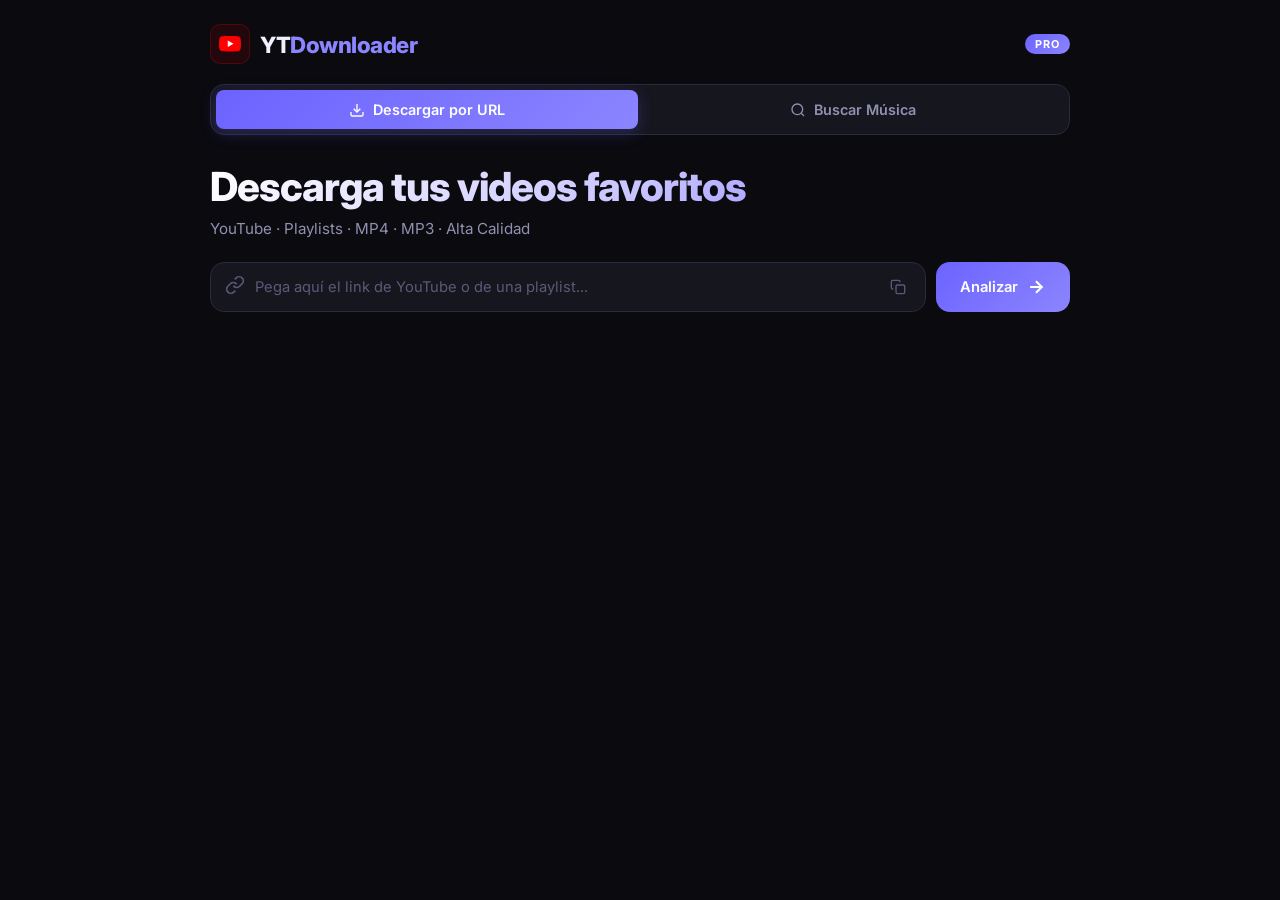
==== static/index.html @ 68acf829 "Primera version - YT Downloader con busqueda de albumes" ====
<!DOCTYPE html>
<html lang="es">
<head>
  <meta charset="UTF-8" />
  <meta name="viewport" content="width=device-width, initial-scale=1.0" />
  <title>YT Downloader Pro</title>
  <meta name="description" content="Descarga videos y música de YouTube en MP4 o MP3 con la calidad que elijas." />
  <link rel="preconnect" href="https://fonts.googleapis.com" />
  <link href="https://fonts.googleapis.com/css2?family=Inter:wght@300;400;500;600;700;800&display=swap" rel="stylesheet" />
  <link rel="stylesheet" href="/static/style.css" />
</head>
<body>
  <div class="bg-particles" id="particles"></div>

  <div class="app-container">

    <!-- ── Header ── -->
    <header class="header">
      <div class="logo">
        <div class="logo-icon">
          <svg viewBox="0 0 24 24" xmlns="http://www.w3.org/2000/svg">
            <path d="M22.54 6.42C22.42 5.95 22.18 5.51 21.84 5.16C21.5 4.81 21.07 4.55 20.6 4.42C18.88 4 12 4 12 4C12 4 5.12 4 3.4 4.46C2.93 4.59 2.5 4.85 2.16 5.2C1.82 5.55 1.58 5.99 1.46 6.46C1.15 8.21 0.99 9.98 1 11.75C0.99 13.54 1.14 15.32 1.46 17.08C1.59 17.54 1.84 17.96 2.18 18.29C2.52 18.63 2.94 18.87 3.4 19C5.12 19.46 12 19.46 12 19.46C12 19.46 18.88 19.46 20.6 19C21.07 18.87 21.5 18.61 21.84 18.26C22.18 17.91 22.42 17.47 22.54 17C22.85 15.27 23.01 13.51 23 11.75C23.01 9.96 22.85 8.18 22.54 6.42Z" fill="#FF0000"/>
            <path d="M9.75 15.02L15.5 11.75L9.75 8.48V15.02Z" fill="white"/>
          </svg>
        </div>
        <span class="logo-text">YT<span class="logo-accent">Downloader</span></span>
      </div>
      <div class="header-badge">Pro</div>
    </header>

    <!-- ── Navigation Tabs ── -->
    <nav class="nav-tabs">
      <button class="nav-tab active" id="tabDownload" data-tab="download">
        <svg width="16" height="16" viewBox="0 0 24 24" fill="none" stroke="currentColor" stroke-width="2">
          <path d="M21 15v4a2 2 0 0 1-2 2H5a2 2 0 0 1-2-2v-4"/>
          <polyline points="7 10 12 15 17 10"/><line x1="12" y1="15" x2="12" y2="3"/>
        </svg>
        Descargar por URL
      </button>
      <button class="nav-tab" id="tabSearch" data-tab="search">
        <svg width="16" height="16" viewBox="0 0 24 24" fill="none" stroke="currentColor" stroke-width="2">
          <circle cx="11" cy="11" r="8"/><line x1="21" y1="21" x2="16.65" y2="16.65"/>
        </svg>
        Buscar Música
      </button>
    </nav>

    <!-- ════════════════════════════════════════
         TAB 1 — DOWNLOAD BY URL
    ════════════════════════════════════════ -->
    <main class="tab-content active" id="panelDownload">

      <section class="url-section">
        <h1 class="hero-title">Descarga tus videos favoritos</h1>
        <p class="hero-subtitle">YouTube · Playlists · MP4 · MP3 · Alta Calidad</p>

        <div class="url-input-wrapper">
          <div class="url-input-container" id="urlInputContainer">
            <div class="url-icon">
              <svg width="20" height="20" viewBox="0 0 24 24" fill="none" stroke="currentColor" stroke-width="2">
                <path d="M10 13a5 5 0 0 0 7.54.54l3-3a5 5 0 0 0-7.07-7.07l-1.72 1.71"/>
                <path d="M14 11a5 5 0 0 0-7.54-.54l-3 3a5 5 0 0 0 7.07 7.07l1.71-1.71"/>
              </svg>
            </div>
            <input type="text" id="urlInput" placeholder="Pega aquí el link de YouTube o de una playlist..." class="url-input" autocomplete="off" />
            <button class="paste-btn" id="pasteBtn" title="Pegar del portapapeles">
              <svg width="16" height="16" viewBox="0 0 24 24" fill="none" stroke="currentColor" stroke-width="2">
                <rect x="9" y="9" width="13" height="13" rx="2" ry="2"/>
                <path d="M5 15H4a2 2 0 0 1-2-2V4a2 2 0 0 1 2-2h9a2 2 0 0 1 2 2v1"/>
              </svg>
            </button>
          </div>
          <button class="analyze-btn" id="analyzeBtn">
            <span class="btn-text">Analizar</span>
            <div class="btn-spinner hidden" id="analyzeSpinner"></div>
            <svg class="btn-icon" width="20" height="20" viewBox="0 0 24 24" fill="none" stroke="currentColor" stroke-width="2.5">
              <path d="M5 12h14M12 5l7 7-7 7"/>
            </svg>
          </button>
        </div>
      </section>

      <!-- Error -->
      <div class="alert alert-error hidden" id="errorAlert">
        <svg width="20" height="20" viewBox="0 0 24 24" fill="none" stroke="currentColor" stroke-width="2">
          <circle cx="12" cy="12" r="10"/><line x1="12" y1="8" x2="12" y2="12"/><line x1="12" y1="16" x2="12.01" y2="16"/>
        </svg>
        <span id="errorText">Error</span>
      </div>

      <!-- Video / Playlist Info -->
      <section class="video-info-section hidden" id="videoInfoSection">

        <!-- Single Video -->
        <div id="singleVideoCard" class="hidden">
          <div class="video-card">
            <div class="video-thumbnail-wrapper">
              <img id="videoThumbnail" src="" alt="Thumbnail" class="video-thumbnail" />
              <div class="thumbnail-overlay"><div class="play-icon">▶</div></div>
              <div class="video-duration-badge" id="videoDuration"></div>
            </div>
            <div class="video-details">
              <h2 class="video-title" id="videoTitle">Título del video</h2>
              <div class="video-meta">
                <span class="meta-item" id="videoUploader"></span>
                <span class="meta-item" id="videoViews"></span>
              </div>
            </div>
          </div>
        </div>

        <!-- Playlist -->
        <div id="playlistCard" class="hidden">
          <div class="playlist-header">
            <div class="playlist-icon">
              <svg width="28" height="28" viewBox="0 0 24 24" fill="none" stroke="currentColor" stroke-width="2">
                <line x1="8" y1="6" x2="21" y2="6"/><line x1="8" y1="12" x2="21" y2="12"/>
                <line x1="8" y1="18" x2="21" y2="18"/><line x1="3" y1="6" x2="3.01" y2="6"/>
                <line x1="3" y1="12" x2="3.01" y2="12"/><line x1="3" y1="18" x2="3.01" y2="18"/>
              </svg>
            </div>
            <div class="playlist-info">
              <h2 class="playlist-title" id="playlistTitle">Playlist</h2>
              <p class="playlist-meta" id="playlistMeta">0 videos</p>
            </div>
            <div class="playlist-actions">
              <button class="action-btn" id="selectAllBtn">Seleccionar todos</button>
              <button class="action-btn action-btn-outline" id="deselectAllBtn">Deseleccionar</button>
            </div>
          </div>
          <div class="playlist-grid" id="playlistGrid"></div>
        </div>

        <!-- Download Options -->
        <div class="download-options">
          <h3 class="options-title">Opciones de descarga</h3>
          <div class="options-grid">
            <div class="option-group">
              <label class="option-label">Formato</label>
              <div class="format-tabs">
                <button class="format-tab active" id="tabMp4" data-format="mp4">
                  <svg width="16" height="16" viewBox="0 0 24 24" fill="none" stroke="currentColor" stroke-width="2">
                    <polygon points="23 7 16 12 23 17 23 7"/><rect x="1" y="5" width="15" height="14" rx="2" ry="2"/>
                  </svg>
                  MP4 (Video)
                </button>
                <button class="format-tab" id="tabMp3" data-format="mp3">
                  <svg width="16" height="16" viewBox="0 0 24 24" fill="none" stroke="currentColor" stroke-width="2">
                    <path d="M9 18V5l12-2v13"/><circle cx="6" cy="18" r="3"/><circle cx="18" cy="16" r="3"/>
                  </svg>
                  MP3 (Audio)
                </button>
              </div>
            </div>
            <div class="option-group" id="videoQualityGroup">
              <label class="option-label" for="videoQuality">Calidad de Video</label>
              <div class="select-wrapper">
                <select id="videoQuality" class="custom-select">
                  <option value="best">Mejor calidad disponible</option>
                  <option value="2160">4K (2160p)</option>
                  <option value="1440">2K (1440p)</option>
                  <option value="1080">Full HD (1080p)</option>
                  <option value="720">HD (720p)</option>
                  <option value="480">SD (480p)</option>
                  <option value="360">360p</option>
                </select>
                <svg class="select-arrow" width="16" height="16" viewBox="0 0 24 24" fill="none" stroke="currentColor" stroke-width="2">
                  <polyline points="6 9 12 15 18 9"/>
                </svg>
              </div>
            </div>
            <div class="option-group hidden" id="audioQualityGroup">
              <label class="option-label">Calidad de Audio</label>
              <div class="quality-chips" id="audioQualityChips">
                <button class="quality-chip" data-kbps="64">64 kbps</button>
                <button class="quality-chip" data-kbps="128">128 kbps</button>
                <button class="quality-chip active" data-kbps="192">192 kbps</button>
                <button class="quality-chip" data-kbps="256">256 kbps</button>
                <button class="quality-chip" data-kbps="320">320 kbps <span class="best-tag">Mejor</span></button>
              </div>
            </div>
          </div>
          <div class="download-footer">
            <div class="selected-info" id="selectedInfo">0 videos seleccionados</div>
            <button class="download-btn" id="downloadBtn">
              <svg width="18" height="18" viewBox="0 0 24 24" fill="none" stroke="currentColor" stroke-width="2.5">
                <path d="M21 15v4a2 2 0 0 1-2 2H5a2 2 0 0 1-2-2v-4"/>
                <polyline points="7 10 12 15 17 10"/><line x1="12" y1="15" x2="12" y2="3"/>
              </svg>
              Descargar ahora
            </button>
          </div>
        </div>
      </section>

      <!-- Progress -->
      <section class="progress-section hidden" id="progressSection">
        <div class="progress-card">
          <div class="progress-header">
            <div class="progress-status-icon" id="progressStatusIcon">
              <div class="spinner-ring"></div>
            </div>
            <div class="progress-info">
              <h3 class="progress-title" id="progressTitle">Descargando...</h3>
              <p class="progress-subtitle" id="progressSubtitle">Preparando descarga</p>
            </div>
            <div class="progress-stats">
              <span class="stat-badge" id="speedBadge">--</span>
              <span class="stat-badge" id="etaBadge">ETA --</span>
            </div>
          </div>
          <div class="progress-bar-wrapper">
            <div class="progress-bar-track">
              <div class="progress-bar-fill" id="progressBarFill"></div>
            </div>
            <div class="progress-percentage" id="progressPercentage">0%</div>
          </div>
          <div class="progress-counters" id="progressCounters"></div>
          <div class="progress-actions">
            <button class="action-btn-secondary" id="openFolderBtn">
              <svg width="15" height="15" viewBox="0 0 24 24" fill="none" stroke="currentColor" stroke-width="2">
                <path d="M22 19a2 2 0 0 1-2 2H4a2 2 0 0 1-2-2V5a2 2 0 0 1 2-2h5l2 3h9a2 2 0 0 1 2 2z"/>
              </svg>
              Abrir carpeta
            </button>
            <button class="action-btn-secondary" id="newDownloadBtn">
              <svg width="15" height="15" viewBox="0 0 24 24" fill="none" stroke="currentColor" stroke-width="2">
                <line x1="12" y1="5" x2="12" y2="19"/><line x1="5" y1="12" x2="19" y2="12"/>
              </svg>
              Nueva descarga
            </button>
          </div>
        </div>
      </section>

      <div class="path-info" id="pathInfo"></div>
    </main>

    <!-- ════════════════════════════════════════
         TAB 2 — SEARCH MUSIC
    ════════════════════════════════════════ -->
    <main class="tab-content" id="panelSearch">

      <section class="search-hero">
        <h1 class="hero-title">Busca y descarga música</h1>
        <p class="hero-subtitle">Canciones · Álbumes · Artistas · Playlists</p>

        <!-- Filter Chips -->
        <div class="search-type-chips">
          <button class="type-chip active" data-type="music" id="chipMusic">
            <svg width="14" height="14" viewBox="0 0 24 24" fill="none" stroke="currentColor" stroke-width="2">
              <path d="M9 18V5l12-2v13"/><circle cx="6" cy="18" r="3"/><circle cx="18" cy="16" r="3"/>
            </svg>
            Canciones
          </button>
          <button class="type-chip" data-type="album" id="chipAlbum">
            <svg width="14" height="14" viewBox="0 0 24 24" fill="none" stroke="currentColor" stroke-width="2">
              <circle cx="12" cy="12" r="10"/><circle cx="12" cy="12" r="3"/>
            </svg>
            Álbumes
          </button>
          <button class="type-chip" data-type="artist" id="chipArtist">
            <svg width="14" height="14" viewBox="0 0 24 24" fill="none" stroke="currentColor" stroke-width="2">
              <path d="M20 21v-2a4 4 0 0 0-4-4H8a4 4 0 0 0-4 4v2"/><circle cx="12" cy="7" r="4"/>
            </svg>
            Artistas
          </button>
          <button class="type-chip" data-type="playlist" id="chipPlaylist">
            <svg width="14" height="14" viewBox="0 0 24 24" fill="none" stroke="currentColor" stroke-width="2">
              <line x1="8" y1="6" x2="21" y2="6"/><line x1="8" y1="12" x2="21" y2="12"/>
              <line x1="8" y1="18" x2="21" y2="18"/>
            </svg>
            Playlists
          </button>
          <button class="type-chip" data-type="video" id="chipVideo">
            <svg width="14" height="14" viewBox="0 0 24 24" fill="none" stroke="currentColor" stroke-width="2">
              <polygon points="23 7 16 12 23 17 23 7"/><rect x="1" y="5" width="15" height="14" rx="2" ry="2"/>
            </svg>
            Videos
          </button>
        </div>

        <!-- Search Bar -->
        <div class="search-bar-wrapper">
          <div class="search-bar-container" id="searchBarContainer">
            <div class="search-icon-wrap">
              <svg width="20" height="20" viewBox="0 0 24 24" fill="none" stroke="currentColor" stroke-width="2">
                <circle cx="11" cy="11" r="8"/><line x1="21" y1="21" x2="16.65" y2="16.65"/>
              </svg>
            </div>
            <input type="text" id="searchInput" placeholder="Busca una canción, artista o álbum..." class="search-input" autocomplete="off" />
            <button class="clear-search-btn hidden" id="clearSearchBtn" title="Limpiar">✕</button>
          </div>
          <button class="search-btn" id="searchBtn">
            <span class="btn-text" id="searchBtnText">Buscar</span>
            <div class="btn-spinner hidden" id="searchSpinner"></div>
          </button>
        </div>

        <!-- Quick searches -->
        <div class="quick-searches" id="quickSearches">
          <span class="qs-label">Tendencias:</span>
          <span class="qs-chip" data-q="Bad Bunny">Bad Bunny</span>
          <span class="qs-chip" data-q="Karol G">Karol G</span>
          <span class="qs-chip" data-q="Peso Pluma">Peso Pluma</span>
          <span class="qs-chip" data-q="Taylor Swift">Taylor Swift</span>
          <span class="qs-chip" data-q="The Weeknd">The Weeknd</span>
          <span class="qs-chip" data-q="Shakira">Shakira</span>
        </div>
      </section>

      <!-- Search error -->
      <div class="alert alert-error hidden" id="searchErrorAlert">
        <svg width="20" height="20" viewBox="0 0 24 24" fill="none" stroke="currentColor" stroke-width="2">
          <circle cx="12" cy="12" r="10"/><line x1="12" y1="8" x2="12" y2="12"/><line x1="12" y1="16" x2="12.01" y2="16"/>
        </svg>
        <span id="searchErrorText">Error</span>
      </div>

      <!-- Results area -->
      <section id="searchResultsSection" class="hidden">

        <!-- Results header -->
        <div class="results-header">
          <div class="results-meta">
            <span class="results-count" id="resultsCount">0 resultados</span>
            <span class="results-query" id="resultsQuery"></span>
          </div>
          <!-- Bulk download bar -->
          <div class="bulk-bar" id="bulkBar">
            <span class="bulk-count" id="bulkCount">0 seleccionados</span>
            <div class="bulk-format-tabs">
              <button class="bulk-fmt-btn active" id="bulkMp3Btn" data-fmt="mp3">MP3</button>
              <button class="bulk-fmt-btn" id="bulkMp4Btn" data-fmt="mp4">MP4</button>
            </div>
            <div class="select-wrapper bulk-quality-wrap" id="bulkQualityAudio">
              <select id="bulkAudioQuality" class="custom-select custom-select-sm">
                <option value="128">128 kbps</option>
                <option value="192" selected>192 kbps</option>
                <option value="256">256 kbps</option>
                <option value="320">320 kbps</option>
              </select>
              <svg class="select-arrow" width="14" height="14" viewBox="0 0 24 24" fill="none" stroke="currentColor" stroke-width="2">
                <polyline points="6 9 12 15 18 9"/>
              </svg>
            </div>
            <div class="select-wrapper bulk-quality-wrap hidden" id="bulkQualityVideo">
              <select id="bulkVideoQuality" class="custom-select custom-select-sm">
                <option value="best">Mejor calidad</option>
                <option value="1080">1080p</option>
                <option value="720">720p</option>
                <option value="480">480p</option>
              </select>
              <svg class="select-arrow" width="14" height="14" viewBox="0 0 24 24" fill="none" stroke="currentColor" stroke-width="2">
                <polyline points="6 9 12 15 18 9"/>
              </svg>
            </div>
            <button class="download-selected-btn" id="downloadSelectedBtn" disabled>
              <svg width="15" height="15" viewBox="0 0 24 24" fill="none" stroke="currentColor" stroke-width="2.5">
                <path d="M21 15v4a2 2 0 0 1-2 2H5a2 2 0 0 1-2-2v-4"/>
                <polyline points="7 10 12 15 17 10"/><line x1="12" y1="15" x2="12" y2="3"/>
              </svg>
              Descargar seleccionados
            </button>
          </div>
        </div>

        <!-- Results grid -->
        <div class="results-grid" id="resultsGrid"></div>

        <!-- Loading skeleton -->
        <div class="results-skeleton hidden" id="resultsSkeleton">
          <div class="skeleton-card" ></div>
          <div class="skeleton-card" ></div>
          <div class="skeleton-card" ></div>
          <div class="skeleton-card" ></div>
          <div class="skeleton-card" ></div>
          <div class="skeleton-card" ></div>
          <div class="skeleton-card" ></div>
          <div class="skeleton-card" ></div>
        </div>
      </section>

      <!-- Progress search downloads -->
      <section class="progress-section hidden" id="searchProgressSection">
        <div class="progress-card">
          <div class="progress-header">
            <div class="progress-status-icon" id="searchProgressIcon">
              <div class="spinner-ring"></div>
            </div>
            <div class="progress-info">
              <h3 class="progress-title" id="searchProgressTitle">Descargando...</h3>
              <p class="progress-subtitle" id="searchProgressSubtitle">Preparando descarga</p>
            </div>
            <div class="progress-stats">
              <span class="stat-badge" id="searchSpeedBadge">--</span>
              <span class="stat-badge" id="searchEtaBadge">ETA --</span>
            </div>
          </div>
          <div class="progress-bar-wrapper">
            <div class="progress-bar-track">
              <div class="progress-bar-fill" id="searchProgressFill"></div>
            </div>
            <div class="progress-percentage" id="searchProgressPct">0%</div>
          </div>
          <div class="progress-counters" id="searchProgressCounters"></div>
          <div class="progress-actions">
            <button class="action-btn-secondary" id="searchOpenFolderBtn">
              <svg width="15" height="15" viewBox="0 0 24 24" fill="none" stroke="currentColor" stroke-width="2">
                <path d="M22 19a2 2 0 0 1-2 2H4a2 2 0 0 1-2-2V5a2 2 0 0 1 2-2h5l2 3h9a2 2 0 0 1 2 2z"/>
              </svg>
              Abrir carpeta
            </button>
            <button class="action-btn-secondary" id="searchBackBtn">
              <svg width="15" height="15" viewBox="0 0 24 24" fill="none" stroke="currentColor" stroke-width="2">
                <polyline points="15 18 9 12 15 6"/>
              </svg>
              Volver a resultados
            </button>
          </div>
        </div>
      </section>

    </main>

  </div><!-- /app-container -->

  <!-- Quick Download Modal -->
  <div class="modal-overlay hidden" id="modalOverlay">
    <div class="modal" id="quickDlModal">
      <div class="modal-header">
        <div class="modal-thumb-wrap">
          <img id="modalThumb" src="" alt="" />
        </div>
        <div class="modal-info">
          <h3 class="modal-title" id="modalTitle"></h3>
          <p class="modal-sub" id="modalSub"></p>
        </div>
        <button class="modal-close" id="modalClose">✕</button>
      </div>
      <div class="modal-body">
        <div class="modal-fmt-tabs">
          <button class="modal-fmt-btn active" data-fmt="mp3" id="modalMp3">
            <svg width="16" height="16" viewBox="0 0 24 24" fill="none" stroke="currentColor" stroke-width="2">
              <path d="M9 18V5l12-2v13"/><circle cx="6" cy="18" r="3"/><circle cx="18" cy="16" r="3"/>
            </svg>
            MP3
          </button>
          <button class="modal-fmt-btn" data-fmt="mp4" id="modalMp4">
            <svg width="16" height="16" viewBox="0 0 24 24" fill="none" stroke="currentColor" stroke-width="2">
              <polygon points="23 7 16 12 23 17 23 7"/><rect x="1" y="5" width="15" height="14" rx="2" ry="2"/>
            </svg>
            MP4
          </button>
        </div>

        <div id="modalAudioOpts">
          <label class="option-label" style="margin-bottom:8px;display:block;">Calidad de Audio</label>
          <div class="quality-chips">
            <button class="quality-chip" data-kbps="64">64 kbps</button>
            <button class="quality-chip" data-kbps="128">128 kbps</button>
            <button class="quality-chip active" data-kbps="192">192 kbps</button>
            <button class="quality-chip" data-kbps="256">256 kbps</button>
            <button class="quality-chip" data-kbps="320">320 kbps <span class="best-tag">Mejor</span></button>
          </div>
        </div>

        <div id="modalVideoOpts" class="hidden">
          <label class="option-label" style="margin-bottom:8px;display:block;">Calidad de Video</label>
          <div class="select-wrapper">
            <select id="modalVideoQuality" class="custom-select">
              <option value="best">Mejor calidad disponible</option>
              <option value="1080">Full HD (1080p)</option>
              <option value="720">HD (720p)</option>
              <option value="480">SD (480p)</option>
              <option value="360">360p</option>
            </select>
            <svg class="select-arrow" width="16" height="16" viewBox="0 0 24 24" fill="none" stroke="currentColor" stroke-width="2">
              <polyline points="6 9 12 15 18 9"/>
            </svg>
          </div>
        </div>
      </div>
      <div class="modal-footer">
        <button class="modal-cancel-btn" id="modalCancel">Cancelar</button>
        <button class="modal-dl-btn" id="modalDownload">
          <svg width="16" height="16" viewBox="0 0 24 24" fill="none" stroke="currentColor" stroke-width="2.5">
            <path d="M21 15v4a2 2 0 0 1-2 2H5a2 2 0 0 1-2-2v-4"/>
            <polyline points="7 10 12 15 17 10"/><line x1="12" y1="15" x2="12" y2="3"/>
          </svg>
          Descargar
        </button>
      </div>
    </div>
  </div>

  <script src="/static/app.js"></script>
</body>
</html>
---- static/style.css ----
/* =====================================================
   YT Downloader Pro — style.css  (v2 — Search update)
   ===================================================== */

:root {
  --bg-primary: #0a0a0f;
  --bg-secondary: #111118;
  --bg-card: #16161f;
  --bg-card-hover: #1c1c28;
  --bg-input: #0e0e16;
  --border: #2a2a3e;
  --border-active: #6c63ff;
  --accent: #6c63ff;
  --accent-light: #8b85ff;
  --accent-glow: rgba(108, 99, 255, 0.25);
  --red: #ff4757;
  --red-glow: rgba(255, 71, 87, 0.2);
  --green: #2ecc71;
  --green-glow: rgba(46, 204, 113, 0.2);
  --yellow: #ffd32a;
  --text-primary: #f0f0ff;
  --text-secondary: #9090b0;
  --text-muted: #5a5a78;
  --radius-sm: 8px;
  --radius-md: 14px;
  --radius-lg: 20px;
  --radius-xl: 28px;
  --shadow-card: 0 8px 32px rgba(0,0,0,0.5);
  --shadow-glow: 0 0 40px rgba(108,99,255,0.12);
  --transition: 0.22s cubic-bezier(0.4, 0, 0.2, 1);
}

*, *::before, *::after { box-sizing: border-box; margin: 0; padding: 0; }
html { scroll-behavior: smooth; }

body {
  font-family: 'Inter', system-ui, sans-serif;
  background: var(--bg-primary);
  color: var(--text-primary);
  min-height: 100vh;
  overflow-x: hidden;
}

/* ── Particles ── */
.bg-particles { position: fixed; inset: 0; pointer-events: none; z-index: 0; overflow: hidden; }
.particle {
  position: absolute; border-radius: 50%; opacity: 0;
  animation: float-particle linear infinite;
}
@keyframes float-particle {
  0%   { transform: translateY(100vh) scale(0); opacity: 0; }
  10%  { opacity: 0.5; }
  90%  { opacity: 0.15; }
  100% { transform: translateY(-10vh) scale(1); opacity: 0; }
}

/* ── App Container ── */
.app-container {
  position: relative; z-index: 1;
  max-width: 900px; margin: 0 auto; padding: 0 20px 80px;
}

/* ── Header ── */
.header {
  display: flex; align-items: center; gap: 12px;
  padding: 24px 0 20px;
}
.logo { display: flex; align-items: center; gap: 10px; }
.logo-icon {
  width: 40px; height: 40px;
  display: flex; align-items: center; justify-content: center;
  background: rgba(255,0,0,0.1); border-radius: 10px;
  border: 1px solid rgba(255,0,0,0.2); transition: var(--transition);
}
.logo-icon svg { width: 24px; height: 24px; }
.logo-icon:hover { background: rgba(255,0,0,0.18); box-shadow: 0 0 20px rgba(255,0,0,0.25); }
.logo-text { font-size: 1.4rem; font-weight: 800; color: var(--text-primary); letter-spacing: -0.5px; }
.logo-accent { color: var(--accent-light); }
.header-badge {
  margin-left: auto;
  background: linear-gradient(135deg, var(--accent), var(--accent-light));
  color: white; font-size: 0.68rem; font-weight: 700;
  padding: 3px 10px; border-radius: 20px; letter-spacing: 1px; text-transform: uppercase;
}

/* ── Nav Tabs ── */
.nav-tabs {
  display: flex; gap: 4px;
  background: var(--bg-card);
  border: 1px solid var(--border);
  border-radius: var(--radius-md);
  padding: 5px;
  margin-bottom: 28px;
}
.nav-tab {
  flex: 1; display: flex; align-items: center; justify-content: center; gap: 8px;
  padding: 11px 20px; border: none; border-radius: var(--radius-sm);
  background: transparent; color: var(--text-secondary);
  font-size: 0.9rem; font-weight: 600; font-family: inherit;
  cursor: pointer; transition: var(--transition); white-space: nowrap;
}
.nav-tab:hover { color: var(--text-primary); background: var(--bg-card-hover); }
.nav-tab.active {
  background: linear-gradient(135deg, var(--accent), var(--accent-light));
  color: white; box-shadow: 0 4px 16px var(--accent-glow);
}

/* ── Tab Panels ── */
.tab-content { display: none; animation: fadeUp 0.35s ease; }
.tab-content.active { display: block; }
@keyframes fadeUp {
  from { opacity: 0; transform: translateY(14px); }
  to   { opacity: 1; transform: none; }
}

/* ── Hero ── */
.hero-title {
  font-size: clamp(1.7rem, 4vw, 2.5rem); font-weight: 800; letter-spacing: -1px;
  background: linear-gradient(135deg, #fff 0%, #c8c4ff 50%, #6c63ff 100%);
  -webkit-background-clip: text; -webkit-text-fill-color: transparent; background-clip: text;
  line-height: 1.2; margin-bottom: 8px;
}
.hero-subtitle { color: var(--text-secondary); font-size: 0.95rem; margin-bottom: 24px; }

/* ── URL Section ── */
.url-section { margin-bottom: 24px; }
.url-input-wrapper { display: flex; gap: 10px; align-items: stretch; flex-wrap: wrap; }
.url-input-container {
  flex: 1; min-width: 260px;
  display: flex; align-items: center; gap: 10px;
  background: var(--bg-card); border: 1.5px solid var(--border);
  border-radius: var(--radius-md); padding: 0 14px; transition: var(--transition);
}
.url-input-container:focus-within {
  border-color: var(--accent);
  box-shadow: 0 0 0 3px var(--accent-glow), var(--shadow-glow);
  background: var(--bg-input);
}
.url-icon { color: var(--text-muted); flex-shrink: 0; }
.url-input {
  flex: 1; background: transparent; border: none; outline: none;
  color: var(--text-primary); font-size: 0.92rem; font-family: inherit;
  padding: 15px 0; min-width: 0;
}
.url-input::placeholder { color: var(--text-muted); }
.paste-btn {
  background: transparent; border: none; color: var(--text-muted);
  cursor: pointer; padding: 5px; border-radius: 6px;
  display: flex; align-items: center; transition: var(--transition);
}
.paste-btn:hover { color: var(--accent-light); background: var(--accent-glow); }

/* ── Buttons ── */
.analyze-btn, .search-btn {
  display: flex; align-items: center; gap: 8px;
  background: linear-gradient(135deg, var(--accent), var(--accent-light));
  color: white; border: none; border-radius: var(--radius-md);
  padding: 0 24px; font-size: 0.92rem; font-weight: 600;
  font-family: inherit; cursor: pointer; transition: var(--transition);
  position: relative; overflow: hidden; white-space: nowrap;
}
.analyze-btn::before, .search-btn::before {
  content: ''; position: absolute; inset: 0;
  background: linear-gradient(135deg, #fff2, transparent);
  opacity: 0; transition: var(--transition);
}
.analyze-btn:hover::before, .search-btn:hover::before { opacity: 1; }
.analyze-btn:hover, .search-btn:hover {
  box-shadow: 0 8px 28px var(--accent-glow);
  transform: translateY(-1px);
}
.analyze-btn:active, .search-btn:active { transform: translateY(0); }

.btn-spinner {
  width: 17px; height: 17px;
  border: 2px solid rgba(255,255,255,0.3);
  border-top-color: white; border-radius: 50%;
  animation: spin 0.8s linear infinite;
}
@keyframes spin { to { transform: rotate(360deg); } }

/* ── Alerts ── */
.alert {
  display: flex; align-items: center; gap: 10px;
  padding: 13px 16px; border-radius: var(--radius-md);
  font-size: 0.88rem; margin-bottom: 18px;
  animation: slideDown 0.3s ease;
}
@keyframes slideDown {
  from { opacity: 0; transform: translateY(-8px); }
  to   { opacity: 1; transform: none; }
}
.alert-error { background: var(--red-glow); border: 1px solid rgba(255,71,87,0.4); color: #ff8a95; }

/* ── Video Card ── */
.video-info-section { animation: fadeUp 0.35s ease; }
.video-card {
  display: flex; gap: 18px;
  background: var(--bg-card); border: 1px solid var(--border);
  border-radius: var(--radius-lg); padding: 18px; margin-bottom: 20px;
  align-items: flex-start; transition: var(--transition);
}
.video-card:hover { border-color: var(--border-active); box-shadow: var(--shadow-glow); }
.video-thumbnail-wrapper {
  position: relative; flex-shrink: 0; width: 170px; height: 96px;
  border-radius: var(--radius-sm); overflow: hidden;
}
.video-thumbnail { width: 100%; height: 100%; object-fit: cover; display: block; }
.thumbnail-overlay {
  position: absolute; inset: 0; background: rgba(0,0,0,0.4);
  display: flex; align-items: center; justify-content: center;
  opacity: 0; transition: var(--transition);
}
.video-thumbnail-wrapper:hover .thumbnail-overlay { opacity: 1; }
.play-icon {
  width: 40px; height: 40px; background: rgba(255,255,255,0.92);
  border-radius: 50%; display: flex; align-items: center; justify-content: center;
  font-size: 14px; color: var(--accent); padding-left: 3px;
}
.video-duration-badge {
  position: absolute; bottom: 5px; right: 5px;
  background: rgba(0,0,0,0.85); color: white;
  font-size: 0.7rem; font-weight: 600; padding: 2px 6px; border-radius: 4px;
}
.video-details { flex: 1; min-width: 0; }
.video-title {
  font-size: 1rem; font-weight: 600; margin-bottom: 8px; line-height: 1.4;
  display: -webkit-box; -webkit-line-clamp: 2; -webkit-box-orient: vertical; overflow: hidden;
}
.video-meta { display: flex; gap: 14px; flex-wrap: wrap; }
.meta-item { display: flex; align-items: center; gap: 5px; font-size: 0.8rem; color: var(--text-secondary); }

/* ── Playlist Header ── */
.playlist-header {
  display: flex; align-items: center; gap: 14px;
  background: var(--bg-card); border: 1px solid var(--border);
  border-radius: var(--radius-lg); padding: 18px; margin-bottom: 16px; flex-wrap: wrap;
}
.playlist-icon {
  width: 52px; height: 52px;
  background: linear-gradient(135deg, var(--accent), var(--accent-light));
  border-radius: var(--radius-md); display: flex; align-items: center;
  justify-content: center; flex-shrink: 0; color: white;
}
.playlist-info { flex: 1; min-width: 0; }
.playlist-title {
  font-size: 1.1rem; font-weight: 700; margin-bottom: 3px;
  white-space: nowrap; overflow: hidden; text-overflow: ellipsis;
}
.playlist-meta { font-size: 0.82rem; color: var(--text-secondary); }
.playlist-actions { display: flex; gap: 8px; flex-wrap: wrap; }

.action-btn {
  background: linear-gradient(135deg, var(--accent), var(--accent-light));
  color: white; border: none; border-radius: var(--radius-sm);
  padding: 8px 14px; font-size: 0.8rem; font-weight: 600;
  font-family: inherit; cursor: pointer; transition: var(--transition); white-space: nowrap;
}
.action-btn:hover { opacity: 0.88; transform: translateY(-1px); }
.action-btn-outline {
  background: transparent; border: 1.5px solid var(--border); color: var(--text-secondary);
}
.action-btn-outline:hover { border-color: var(--accent); color: var(--accent-light); background: var(--accent-glow); }

/* ── Playlist Grid ── */
.playlist-grid {
  display: grid; grid-template-columns: repeat(auto-fill, minmax(220px, 1fr));
  gap: 12px; max-height: 400px; overflow-y: auto; padding-right: 4px; margin-bottom: 20px;
}
.playlist-grid::-webkit-scrollbar { width: 5px; }
.playlist-grid::-webkit-scrollbar-track { background: var(--bg-primary); border-radius: 3px; }
.playlist-grid::-webkit-scrollbar-thumb { background: var(--border); border-radius: 3px; }
.playlist-grid::-webkit-scrollbar-thumb:hover { background: var(--accent); }

.playlist-item {
  background: var(--bg-card); border: 1.5px solid var(--border);
  border-radius: var(--radius-md); padding: 11px; cursor: pointer;
  transition: var(--transition); display: flex; flex-direction: column;
  gap: 9px; position: relative; user-select: none;
}
.playlist-item:hover { border-color: var(--accent); background: var(--bg-card-hover); transform: translateY(-2px); }
.playlist-item.selected { border-color: var(--accent); background: rgba(108,99,255,0.07); }
.playlist-item.selected::after {
  content: '✓'; position: absolute; top: 7px; right: 7px;
  width: 20px; height: 20px; background: var(--accent); border-radius: 50%;
  display: flex; align-items: center; justify-content: center;
  font-size: 11px; font-weight: 700; color: white; line-height: 20px; text-align: center;
}
.item-thumb-wrapper {
  position: relative; width: 100%; padding-top: 56.25%;
  border-radius: 6px; overflow: hidden; background: var(--bg-secondary);
}
.item-thumb { position: absolute; inset: 0; width: 100%; height: 100%; object-fit: cover; }
.item-thumb-placeholder { position: absolute; inset: 0; display: flex; align-items: center; justify-content: center; color: var(--text-muted); }
.item-duration {
  position: absolute; bottom: 4px; right: 4px;
  background: rgba(0,0,0,0.85); color: white; font-size: 0.67rem;
  font-weight: 600; padding: 2px 5px; border-radius: 3px;
}
.item-number {
  position: absolute; top: 4px; left: 4px;
  background: rgba(0,0,0,0.7); color: white; font-size: 0.67rem;
  font-weight: 700; padding: 2px 5px; border-radius: 3px;
}
.item-title {
  font-size: 0.8rem; font-weight: 500; color: var(--text-primary); line-height: 1.4;
  display: -webkit-box; -webkit-line-clamp: 2; -webkit-box-orient: vertical; overflow: hidden;
}

/* ── Download Options ── */
.download-options {
  background: var(--bg-card); border: 1px solid var(--border);
  border-radius: var(--radius-lg); padding: 22px; margin-bottom: 18px;
}
.options-title {
  font-size: 1rem; font-weight: 700; margin-bottom: 18px;
  display: flex; align-items: center; gap: 8px;
}
.options-title::before {
  content: ''; display: block; width: 4px; height: 17px;
  background: linear-gradient(to bottom, var(--accent), var(--accent-light));
  border-radius: 2px;
}
.options-grid { display: grid; gap: 18px; margin-bottom: 20px; }
.option-group { display: flex; flex-direction: column; gap: 9px; }
.option-label { font-size: 0.78rem; font-weight: 600; color: var(--text-secondary); text-transform: uppercase; letter-spacing: 0.4px; }

.format-tabs {
  display: flex; gap: 7px;
  background: var(--bg-secondary); border: 1px solid var(--border);
  border-radius: var(--radius-md); padding: 5px;
}
.format-tab {
  flex: 1; display: flex; align-items: center; justify-content: center; gap: 7px;
  padding: 9px 14px; border: none; border-radius: var(--radius-sm);
  background: transparent; color: var(--text-secondary);
  font-size: 0.87rem; font-weight: 600; font-family: inherit;
  cursor: pointer; transition: var(--transition);
}
.format-tab:hover { color: var(--text-primary); background: var(--bg-card); }
.format-tab.active { background: linear-gradient(135deg, var(--accent), var(--accent-light)); color: white; box-shadow: 0 3px 12px var(--accent-glow); }

.select-wrapper { position: relative; }
.custom-select {
  width: 100%; appearance: none; background: var(--bg-secondary);
  border: 1.5px solid var(--border); border-radius: var(--radius-sm);
  color: var(--text-primary); font-size: 0.9rem; font-family: inherit;
  padding: 11px 38px 11px 13px; cursor: pointer; outline: none; transition: var(--transition);
}
.custom-select:focus { border-color: var(--accent); box-shadow: 0 0 0 3px var(--accent-glow); }
.custom-select option { background: var(--bg-card); }
.custom-select-sm { padding: 8px 32px 8px 11px; font-size: 0.82rem; }
.select-arrow { position: absolute; right: 11px; top: 50%; transform: translateY(-50%); color: var(--text-muted); pointer-events: none; }

.quality-chips { display: flex; gap: 7px; flex-wrap: wrap; }
.quality-chip {
  padding: 7px 14px; border: 1.5px solid var(--border); border-radius: 20px;
  background: transparent; color: var(--text-secondary);
  font-size: 0.82rem; font-weight: 500; font-family: inherit;
  cursor: pointer; transition: var(--transition); display: flex; align-items: center; gap: 5px;
}
.quality-chip:hover { border-color: var(--accent); color: var(--accent-light); }
.quality-chip.active { border-color: var(--accent); background: var(--accent-glow); color: var(--accent-light); }
.best-tag {
  background: linear-gradient(135deg, var(--accent), var(--accent-light));
  color: white; font-size: 0.62rem; font-weight: 700;
  padding: 1px 5px; border-radius: 10px; text-transform: uppercase;
}

.download-footer {
  display: flex; align-items: center; justify-content: space-between;
  gap: 14px; flex-wrap: wrap; padding-top: 18px; border-top: 1px solid var(--border);
}
.selected-info { font-size: 0.83rem; color: var(--text-secondary); font-weight: 500; }

.download-btn {
  display: flex; align-items: center; gap: 9px;
  background: linear-gradient(135deg, #ff4757, #ff6b81);
  color: white; border: none; border-radius: var(--radius-md);
  padding: 13px 26px; font-size: 0.95rem; font-weight: 700;
  font-family: inherit; cursor: pointer; transition: var(--transition);
  position: relative; overflow: hidden;
}
.download-btn::before { content: ''; position: absolute; inset: 0; background: linear-gradient(135deg, #fff2, transparent); opacity: 0; transition: var(--transition); }
.download-btn:hover::before { opacity: 1; }
.download-btn:hover { box-shadow: 0 8px 28px rgba(255,71,87,0.38); transform: translateY(-2px); }
.download-btn:active { transform: translateY(0); }
.download-btn:disabled { opacity: 0.45; cursor: not-allowed; transform: none; }

/* ── Progress ── */
.progress-section { animation: fadeUp 0.35s ease; }
.progress-card { background: var(--bg-card); border: 1px solid var(--border); border-radius: var(--radius-xl); padding: 28px; }
.progress-header { display: flex; align-items: center; gap: 14px; margin-bottom: 22px; flex-wrap: wrap; }
.progress-status-icon {
  width: 46px; height: 46px; flex-shrink: 0;
  display: flex; align-items: center; justify-content: center;
  border-radius: 50%; background: rgba(108,99,255,0.1); border: 2px solid var(--accent);
}
.spinner-ring {
  width: 26px; height: 26px;
  border: 3px solid rgba(108,99,255,0.25); border-top-color: var(--accent);
  border-radius: 50%; animation: spin 1s linear infinite;
}
.check-done {
  width: 26px; height: 26px; background: var(--green); border-radius: 50%;
  display: flex; align-items: center; justify-content: center;
  font-size: 13px; color: white; font-weight: 700;
}
.progress-info { flex: 1; min-width: 0; }
.progress-title { font-size: 1.05rem; font-weight: 700; margin-bottom: 3px; }
.progress-subtitle { font-size: 0.82rem; color: var(--text-secondary); white-space: nowrap; overflow: hidden; text-overflow: ellipsis; max-width: 420px; }
.progress-stats { display: flex; gap: 7px; flex-wrap: wrap; }
.stat-badge {
  background: var(--bg-secondary); border: 1px solid var(--border);
  color: var(--text-secondary); font-size: 0.76rem; font-weight: 600;
  padding: 5px 11px; border-radius: 20px; font-family: 'Courier New', monospace;
}
.progress-bar-wrapper { display: flex; align-items: center; gap: 12px; margin-bottom: 16px; }
.progress-bar-track { flex: 1; height: 7px; background: var(--bg-secondary); border-radius: 4px; overflow: hidden; }
.progress-bar-fill {
  height: 100%; background: linear-gradient(90deg, var(--accent), var(--accent-light));
  border-radius: 4px; transition: width 0.5s cubic-bezier(0.4,0,0.2,1);
  position: relative; width: 0%;
}
.progress-bar-fill::after {
  content: ''; position: absolute; right: 0; top: 0; bottom: 0; width: 38px;
  background: linear-gradient(90deg, transparent, rgba(255,255,255,0.28));
  animation: shimmer 1.5s infinite;
}
@keyframes shimmer {
  0%   { transform: translateX(-38px); opacity: 0; }
  50%  { opacity: 1; }
  100% { transform: translateX(38px); opacity: 0; }
}
.progress-percentage { font-size: 1.05rem; font-weight: 800; color: var(--accent-light); min-width: 46px; text-align: right; }
.progress-counters { font-size: 0.82rem; color: var(--text-secondary); margin-bottom: 20px; min-height: 18px; }
.progress-actions { display: flex; gap: 9px; flex-wrap: wrap; }
.action-btn-secondary {
  display: flex; align-items: center; gap: 7px;
  background: var(--bg-secondary); border: 1.5px solid var(--border);
  color: var(--text-secondary); border-radius: var(--radius-sm);
  padding: 9px 16px; font-size: 0.85rem; font-weight: 600;
  font-family: inherit; cursor: pointer; transition: var(--transition);
}
.action-btn-secondary:hover { border-color: var(--accent); color: var(--accent-light); background: var(--accent-glow); }

/* ── PATH INFO ── */
.path-info { text-align: center; font-size: 0.76rem; color: var(--text-muted); margin-top: 14px; }

/* ══════════════════════════════════════════════════════
   SEARCH SECTION
══════════════════════════════════════════════════════ */

.search-hero { margin-bottom: 24px; }

/* Type chips */
.search-type-chips { display: flex; gap: 8px; flex-wrap: wrap; margin-bottom: 18px; }
.type-chip {
  display: flex; align-items: center; gap: 7px;
  padding: 8px 16px; border: 1.5px solid var(--border);
  border-radius: 24px; background: var(--bg-card);
  color: var(--text-secondary); font-size: 0.85rem; font-weight: 600;
  font-family: inherit; cursor: pointer; transition: var(--transition);
}
.type-chip:hover { border-color: var(--accent); color: var(--accent-light); background: var(--accent-glow); }
.type-chip.active {
  background: linear-gradient(135deg, var(--accent), var(--accent-light));
  border-color: transparent; color: white;
  box-shadow: 0 4px 16px var(--accent-glow);
}

/* Search bar */
.search-bar-wrapper { display: flex; gap: 10px; align-items: stretch; margin-bottom: 16px; }
.search-bar-container {
  flex: 1; display: flex; align-items: center; gap: 10px;
  background: var(--bg-card); border: 1.5px solid var(--border);
  border-radius: var(--radius-md); padding: 0 14px; transition: var(--transition);
}
.search-bar-container:focus-within {
  border-color: var(--accent);
  box-shadow: 0 0 0 3px var(--accent-glow), var(--shadow-glow);
  background: var(--bg-input);
}
.search-icon-wrap { color: var(--text-muted); flex-shrink: 0; }
.search-input {
  flex: 1; background: transparent; border: none; outline: none;
  color: var(--text-primary); font-size: 0.95rem; font-family: inherit;
  padding: 15px 0; min-width: 0;
}
.search-input::placeholder { color: var(--text-muted); }
.search-btn { padding: 0 28px; }

.clear-search-btn {
  background: transparent; border: none; color: var(--text-muted);
  cursor: pointer; padding: 5px 8px; font-size: 0.82rem;
  border-radius: 6px; transition: var(--transition); flex-shrink: 0;
}
.clear-search-btn:hover { color: var(--red); }

/* Quick searches */
.quick-searches { display: flex; align-items: center; gap: 8px; flex-wrap: wrap; }
.qs-label { font-size: 0.78rem; color: var(--text-muted); white-space: nowrap; }
.qs-chip {
  font-size: 0.8rem; color: var(--text-secondary);
  background: var(--bg-card); border: 1px solid var(--border);
  border-radius: 20px; padding: 4px 12px;
  cursor: pointer; transition: var(--transition); font-family: inherit;
}
.qs-chip:hover { border-color: var(--accent); color: var(--accent-light); background: var(--accent-glow); }

/* Results header */
.results-header { display: flex; align-items: flex-start; gap: 14px; margin-bottom: 18px; flex-wrap: wrap; }
.results-meta { flex: 1; }
.results-count { font-size: 1.05rem; font-weight: 700; color: var(--text-primary); }
.results-query { display: block; font-size: 0.82rem; color: var(--text-secondary); margin-top: 2px; }

/* Bulk bar */
.bulk-bar {
  display: flex; align-items: center; gap: 10px; flex-wrap: wrap;
  background: var(--bg-card); border: 1px solid var(--border);
  border-radius: var(--radius-md); padding: 10px 14px;
  width: 100%;
}
.bulk-count { font-size: 0.82rem; font-weight: 600; color: var(--text-secondary); white-space: nowrap; }
.bulk-format-tabs { display: flex; gap: 4px; background: var(--bg-secondary); border: 1px solid var(--border); border-radius: 8px; padding: 3px; }
.bulk-fmt-btn {
  padding: 5px 12px; border: none; border-radius: 6px;
  background: transparent; color: var(--text-secondary);
  font-size: 0.8rem; font-weight: 700; font-family: inherit; cursor: pointer; transition: var(--transition);
}
.bulk-fmt-btn.active { background: linear-gradient(135deg, var(--accent), var(--accent-light)); color: white; }
.bulk-quality-wrap { min-width: 130px; }

.download-selected-btn {
  display: flex; align-items: center; gap: 7px; margin-left: auto;
  background: linear-gradient(135deg, #ff4757, #ff6b81);
  color: white; border: none; border-radius: var(--radius-sm);
  padding: 9px 18px; font-size: 0.85rem; font-weight: 700;
  font-family: inherit; cursor: pointer; transition: var(--transition);
}
.download-selected-btn:hover { box-shadow: 0 6px 20px rgba(255,71,87,0.35); transform: translateY(-1px); }
.download-selected-btn:active { transform: translateY(0); }
.download-selected-btn:disabled { opacity: 0.4; cursor: not-allowed; transform: none; }

/* Results grid */
.results-grid {
  display: grid;
  grid-template-columns: repeat(auto-fill, minmax(200px, 1fr));
  gap: 14px;
}

/* Result card */
.result-card {
  background: var(--bg-card); border: 1.5px solid var(--border);
  border-radius: var(--radius-md); overflow: hidden;
  cursor: pointer; transition: var(--transition);
  display: flex; flex-direction: column;
  position: relative; user-select: none;
}
.result-card:hover { border-color: var(--accent); transform: translateY(-3px); box-shadow: 0 8px 28px rgba(0,0,0,0.4); }
.result-card.selected { border-color: var(--accent); background: rgba(108,99,255,0.06); }
.result-card.selected .card-check { opacity: 1; transform: scale(1); }

.card-thumb-wrap {
  position: relative; width: 100%; padding-top: 56.25%;
  background: var(--bg-secondary); overflow: hidden;
}
.card-thumb { position: absolute; inset: 0; width: 100%; height: 100%; object-fit: cover; display: block; transition: transform 0.3s ease; }
.result-card:hover .card-thumb { transform: scale(1.05); }

.card-duration {
  position: absolute; bottom: 5px; right: 5px;
  background: rgba(0,0,0,0.85); color: white;
  font-size: 0.68rem; font-weight: 600; padding: 2px 6px; border-radius: 4px;
}
.card-check {
  position: absolute; top: 7px; right: 7px;
  width: 24px; height: 24px; background: var(--accent); border-radius: 50%;
  display: flex; align-items: center; justify-content: center;
  font-size: 12px; color: white; font-weight: 700;
  opacity: 0; transform: scale(0.6); transition: var(--transition);
}

.card-body { padding: 11px 12px 12px; display: flex; flex-direction: column; gap: 5px; flex: 1; }
.card-title {
  font-size: 0.83rem; font-weight: 600; color: var(--text-primary); line-height: 1.4;
  display: -webkit-box; -webkit-line-clamp: 2; -webkit-box-orient: vertical; overflow: hidden;
}
.card-artist { font-size: 0.75rem; color: var(--text-muted); white-space: nowrap; overflow: hidden; text-overflow: ellipsis; }

.card-actions {
  display: flex; gap: 6px; margin-top: auto; padding-top: 10px;
}
.card-btn {
  flex: 1; display: flex; align-items: center; justify-content: center; gap: 5px;
  padding: 7px 6px; border: 1.5px solid var(--border);
  border-radius: 8px; background: transparent; color: var(--text-secondary);
  font-size: 0.75rem; font-weight: 600; font-family: inherit;
  cursor: pointer; transition: var(--transition);
}
.card-btn:hover { background: var(--bg-card-hover); color: var(--text-primary); border-color: var(--accent); }
.card-btn-mp3 { border-color: rgba(108,99,255,0.3); color: var(--accent-light); }
.card-btn-mp3:hover { background: var(--accent-glow); border-color: var(--accent); }
.card-btn-mp4 { border-color: rgba(255,71,87,0.25); color: #ff8a95; }
.card-btn-mp4:hover { background: rgba(255,71,87,0.1); border-color: var(--red); }

/* Skeleton */
.results-skeleton { display: grid; grid-template-columns: repeat(auto-fill, minmax(200px, 1fr)); gap: 14px; }
.skeleton-card {
  background: var(--bg-card); border: 1px solid var(--border);
  border-radius: var(--radius-md); height: 220px;
  animation: skeleton-pulse 1.6s ease-in-out infinite;
}
@keyframes skeleton-pulse {
  0%,100% { opacity: 1; }
  50%      { opacity: 0.45; }
}

/* ══════════════════════════════════════════════════════
   MODAL
══════════════════════════════════════════════════════ */

.modal-overlay {
  position: fixed; inset: 0; background: rgba(0,0,0,0.72);
  backdrop-filter: blur(6px); z-index: 100;
  display: flex; align-items: center; justify-content: center;
  padding: 20px; animation: fadeIn 0.2s ease;
}
@keyframes fadeIn { from { opacity: 0; } to { opacity: 1; } }

.modal {
  background: var(--bg-card); border: 1px solid var(--border);
  border-radius: var(--radius-xl); width: 100%; max-width: 480px;
  box-shadow: 0 24px 64px rgba(0,0,0,0.7);
  animation: modalUp 0.25s cubic-bezier(0.34, 1.56, 0.64, 1);
}
@keyframes modalUp { from { opacity: 0; transform: translateY(20px) scale(0.96); } to { opacity: 1; transform: none; } }

.modal-header {
  display: flex; align-items: center; gap: 14px;
  padding: 18px 20px; border-bottom: 1px solid var(--border);
}
.modal-thumb-wrap { width: 64px; height: 36px; border-radius: 6px; overflow: hidden; flex-shrink: 0; background: var(--bg-secondary); }
.modal-thumb-wrap img { width: 100%; height: 100%; object-fit: cover; }
.modal-info { flex: 1; min-width: 0; }
.modal-title { font-size: 0.9rem; font-weight: 700; color: var(--text-primary); line-height: 1.3; display: -webkit-box; -webkit-line-clamp: 2; -webkit-box-orient: vertical; overflow: hidden; }
.modal-sub { font-size: 0.76rem; color: var(--text-muted); margin-top: 2px; }
.modal-close { background: transparent; border: none; color: var(--text-muted); cursor: pointer; font-size: 1rem; padding: 6px; border-radius: 8px; transition: var(--transition); flex-shrink: 0; }
.modal-close:hover { color: var(--red); background: var(--red-glow); }

.modal-body { padding: 20px; display: flex; flex-direction: column; gap: 18px; }
.modal-fmt-tabs {
  display: flex; gap: 7px;
  background: var(--bg-secondary); border: 1px solid var(--border);
  border-radius: var(--radius-md); padding: 5px;
}
.modal-fmt-btn {
  flex: 1; display: flex; align-items: center; justify-content: center; gap: 7px;
  padding: 10px; border: none; border-radius: var(--radius-sm);
  background: transparent; color: var(--text-secondary);
  font-size: 0.9rem; font-weight: 700; font-family: inherit; cursor: pointer; transition: var(--transition);
}
.modal-fmt-btn.active { background: linear-gradient(135deg, var(--accent), var(--accent-light)); color: white; box-shadow: 0 3px 12px var(--accent-glow); }

.modal-footer {
  display: flex; gap: 10px;
  padding: 16px 20px; border-top: 1px solid var(--border);
}
.modal-cancel-btn {
  flex: 1; background: transparent; border: 1.5px solid var(--border);
  color: var(--text-secondary); border-radius: var(--radius-md);
  padding: 12px; font-size: 0.9rem; font-weight: 600;
  font-family: inherit; cursor: pointer; transition: var(--transition);
}
.modal-cancel-btn:hover { border-color: var(--accent); color: var(--accent-light); }
.modal-dl-btn {
  flex: 2; display: flex; align-items: center; justify-content: center; gap: 8px;
  background: linear-gradient(135deg, #ff4757, #ff6b81);
  color: white; border: none; border-radius: var(--radius-md);
  padding: 12px; font-size: 0.95rem; font-weight: 700;
  font-family: inherit; cursor: pointer; transition: var(--transition);
}
.modal-dl-btn:hover { box-shadow: 0 6px 20px rgba(255,71,87,0.38); }

/* ── Utilities ── */
.hidden { display: none !important; }

/* ══════════════════════════════════════════════════════
   ALBUM GRID (square cover cards)
══════════════════════════════════════════════════════ */

.albums-grid {
  display: grid;
  grid-template-columns: repeat(auto-fill, minmax(155px, 1fr));
  gap: 18px;
}

.album-card {
  cursor: pointer;
  border-radius: var(--radius-md);
  transition: var(--transition);
}
.album-card:hover { transform: translateY(-5px); }
.album-card:hover .album-card-cover img { transform: scale(1.06); }
.album-card:hover .album-card-hover { opacity: 1; transform: translateY(0); }

.album-card-cover {
  position: relative;
  width: 100%; padding-top: 100%; /* square */
  border-radius: var(--radius-md);
  overflow: hidden;
  background: var(--bg-card);
  box-shadow: 0 6px 24px rgba(0,0,0,0.5);
  margin-bottom: 10px;
}
.album-card-cover img {
  position: absolute; inset: 0;
  width: 100%; height: 100%; object-fit: cover;
  transition: transform 0.4s ease;
}
.album-cover-placeholder {
  position: absolute; inset: 0;
  display: flex; align-items: center; justify-content: center;
  font-size: 3rem; color: var(--text-muted);
}
.album-card-hover {
  position: absolute; inset: 0;
  background: rgba(0,0,0,0.45);
  display: flex; align-items: flex-end; justify-content: flex-end;
  padding: 10px;
  opacity: 0;
  transform: translateY(6px);
  transition: var(--transition);
}
.album-open-btn {
  width: 44px; height: 44px;
  background: var(--accent);
  border: none; border-radius: 50%;
  display: flex; align-items: center; justify-content: center;
  cursor: pointer;
  box-shadow: 0 4px 18px rgba(108,99,255,0.5);
  transition: transform 0.2s ease;
}
.album-open-btn:hover { transform: scale(1.1); }

.album-card-info { padding: 0 2px; }
.album-card-title {
  font-size: 0.86rem; font-weight: 700;
  color: var(--text-primary); margin-bottom: 4px;
  white-space: nowrap; overflow: hidden; text-overflow: ellipsis;
}
.album-card-artist, .album-card-year {
  font-size: 0.75rem; color: var(--text-muted);
  white-space: nowrap; overflow: hidden; text-overflow: ellipsis;
  margin-bottom: 2px;
}

/* ══════════════════════════════════════════════════════
   ALBUM DETAIL VIEW
══════════════════════════════════════════════════════ */

.album-detail-view { width: 100%; }

.album-detail-header {
  display: flex; gap: 28px; align-items: flex-end;
  padding: 8px 0 32px;
  border-bottom: 1px solid var(--border);
  margin-bottom: 8px;
}

.album-cover-wrap { flex-shrink: 0; }
.album-cover-large {
  width: 190px; height: 190px;
  border-radius: var(--radius-md);
  object-fit: cover;
  box-shadow: 0 12px 48px rgba(0,0,0,0.7);
  display: block;
}

.album-meta { flex: 1; min-width: 0; }
.album-meta-type {
  font-size: 0.66rem; font-weight: 700;
  letter-spacing: 2px; color: var(--text-muted);
  text-transform: uppercase; margin-bottom: 8px;
}
.album-meta-title {
  font-size: clamp(1.3rem, 3vw, 2rem); font-weight: 900;
  letter-spacing: -0.5px; color: var(--text-primary);
  margin-bottom: 8px; line-height: 1.15;
}
.album-meta-artist {
  font-size: 0.95rem; font-weight: 600;
  color: var(--text-secondary); margin-bottom: 4px;
}
.album-meta-info {
  font-size: 0.8rem; color: var(--text-muted); margin-bottom: 20px;
}
.album-meta-actions { display: flex; gap: 10px; align-items: center; flex-wrap: wrap; }

.dl-album-btn {
  display: flex; align-items: center; gap: 8px;
  background: linear-gradient(135deg, #ff4757, #ff6b81);
  color: white; border: none; border-radius: 24px;
  padding: 11px 22px; font-size: 0.88rem; font-weight: 700;
  font-family: inherit; cursor: pointer; transition: var(--transition);
}
.dl-album-btn:hover {
  box-shadow: 0 6px 24px rgba(255,71,87,0.4);
  transform: translateY(-1px);
}

.back-album-btn {
  background: transparent; border: 1.5px solid var(--border);
  color: var(--text-secondary); border-radius: 24px;
  padding: 10px 20px; font-size: 0.85rem; font-weight: 600;
  font-family: inherit; cursor: pointer; transition: var(--transition);
}
.back-album-btn:hover { border-color: var(--accent); color: var(--accent-light); }

/* ── Track List ── */
.track-list-header {
  display: flex; align-items: center; justify-content: space-between;
  padding: 12px 14px 10px;
  font-size: 0.7rem; font-weight: 700; letter-spacing: 1.5px;
  color: var(--text-muted); text-transform: uppercase;
  border-bottom: 1px solid var(--border);
}
.select-all-tracks-btn {
  background: transparent; border: 1px solid var(--border);
  color: var(--text-muted); border-radius: 14px;
  padding: 4px 13px; font-size: 0.75rem; font-weight: 600;
  font-family: inherit; cursor: pointer; transition: var(--transition);
  text-transform: none; letter-spacing: 0;
}
.select-all-tracks-btn:hover { border-color: var(--accent); color: var(--accent-light); }

.track-item {
  display: flex; align-items: center; gap: 12px;
  padding: 8px 14px; border-radius: var(--radius-sm);
  cursor: pointer; transition: background var(--transition);
  position: relative;
}
.track-item:hover { background: var(--bg-card-hover); }
.track-item.selected {
  background: rgba(108,99,255,0.08);
}
.track-item.selected::before {
  content: ''; position: absolute; left: 0; top: 4px; bottom: 4px;
  width: 3px; background: var(--accent); border-radius: 2px;
}
.track-item.selected .track-num { color: var(--accent); font-weight: 800; }

.track-num {
  width: 26px; text-align: center;
  font-size: 0.82rem; font-weight: 600;
  color: var(--text-muted); flex-shrink: 0;
  transition: color 0.2s;
}
.track-thumb-wrap {
  width: 40px; height: 40px; flex-shrink: 0;
  border-radius: 6px; overflow: hidden;
  background: var(--bg-secondary);
}
.track-thumb-wrap img {
  width: 100%; height: 100%; object-fit: cover; display: block;
}
.track-details { flex: 1; min-width: 0; }
.track-name {
  font-size: 0.88rem; font-weight: 600; color: var(--text-primary);
  white-space: nowrap; overflow: hidden; text-overflow: ellipsis;
  margin-bottom: 2px;
}
.track-artist {
  font-size: 0.74rem; color: var(--text-muted);
  white-space: nowrap; overflow: hidden; text-overflow: ellipsis;
}
.track-dur {
  font-size: 0.78rem; color: var(--text-muted);
  white-space: nowrap; min-width: 38px; text-align: right;
}
.track-quick-dl {
  width: 32px; height: 32px; flex-shrink: 0;
  background: transparent; border: 1.5px solid var(--border);
  border-radius: 50%; color: var(--text-muted);
  cursor: pointer; transition: var(--transition);
  display: flex; align-items: center; justify-content: center;
  opacity: 0;
}
.track-item:hover .track-quick-dl { opacity: 1; }
.track-quick-dl:hover {
  border-color: var(--accent); color: var(--accent-light);
  background: var(--accent-glow);
}

/* ── Preview button ── */
.track-preview-btn {
  width: 28px; height: 28px; flex-shrink: 0;
  background: transparent; border: 1.5px solid var(--border);
  border-radius: 50%; color: var(--text-muted);
  cursor: pointer; transition: var(--transition);
  display: flex; align-items: center; justify-content: center;
  margin-right: -2px;
}
.track-item:hover .track-preview-btn { border-color: #2ecc71; color: #2ecc71; }
.track-preview-btn.preview-playing {
  background: rgba(46,204,113,0.15);
  border-color: #2ecc71; color: #2ecc71;
  animation: preview-pulse 1.4s ease-in-out infinite;
}
@keyframes preview-pulse {
  0%, 100% { box-shadow: 0 0 0 0 rgba(46,204,113,0.4); }
  50%       { box-shadow: 0 0 0 6px rgba(46,204,113,0); }
}

.track-num-spacer { width: 28px; flex-shrink: 0; }


.track-list-footer {
  padding: 16px 14px 4px;
  border-top: 1px solid var(--border);
  margin-top: 4px;
  display: flex; justify-content: flex-end;
}
.dl-selected-tracks-btn {
  display: flex; align-items: center; gap: 8px;
  background: linear-gradient(135deg, var(--accent), var(--accent-light));
  color: white; border: none; border-radius: var(--radius-md);
  padding: 11px 24px; font-size: 0.9rem; font-weight: 700;
  font-family: inherit; cursor: pointer; transition: var(--transition);
}
.dl-selected-tracks-btn:hover {
  box-shadow: 0 6px 24px var(--accent-glow);
  transform: translateY(-1px);
}
.dl-selected-tracks-btn:disabled { opacity: 0.4; cursor: not-allowed; transform: none; }

/* Loading state */
.album-loading {
  display: flex; align-items: center; justify-content: center;
  padding: 70px; gap: 14px; color: var(--text-muted); font-size: 0.9rem;
}
.album-loading-spinner {
  width: 26px; height: 26px;
  border: 3px solid rgba(108,99,255,0.2);
  border-top-color: var(--accent);
  border-radius: 50%; animation: spin 0.85s linear infinite;
}



/* ══════════════════════════════════════════════════════
   DOWNLOAD TOAST NOTIFICATIONS
══════════════════════════════════════════════════════ */

.dl-toast {
  position: fixed;
  bottom: 24px;
  right: 24px;
  width: 320px;
  background: var(--bg-card);
  border: 1px solid var(--border);
  border-radius: var(--radius-lg);
  padding: 14px 16px 12px;
  box-shadow: 0 12px 40px rgba(0,0,0,0.65), 0 0 0 1px rgba(108,99,255,0.08);
  z-index: 9999;
  opacity: 0;
  transform: translateX(340px);
  transition: opacity 0.3s ease, transform 0.35s cubic-bezier(0.34,1.56,0.64,1);
  user-select: none;
}
.dl-toast + .dl-toast { bottom: calc(24px + 140px); }
.dl-toast + .dl-toast + .dl-toast { bottom: calc(24px + 280px); }
.dl-toast.visible { opacity: 1; transform: translateX(0); }

.toast-header {
  display: flex; align-items: center; gap: 11px; margin-bottom: 10px;
}
.toast-icon-wrap {
  width: 36px; height: 36px; flex-shrink: 0;
  display: flex; align-items: center; justify-content: center;
  border-radius: 50%;
  background: rgba(108,99,255,0.12);
  border: 1.5px solid var(--accent);
  transition: all 0.3s ease;
  font-size: 0.95rem; font-weight: 700; color: var(--green);
}
.toast-spinner {
  width: 20px; height: 20px;
  border: 2.5px solid rgba(108,99,255,0.25);
  border-top-color: var(--accent);
  border-radius: 50%;
  animation: spin 0.85s linear infinite;
}
.toast-check {
  font-size: 1rem; font-weight: 800; color: var(--green);
}
.toast-info { flex: 1; min-width: 0; }
.toast-title {
  font-size: 0.85rem; font-weight: 700; color: var(--text-primary);
  margin-bottom: 2px; white-space: nowrap; overflow: hidden; text-overflow: ellipsis;
}
.toast-sub {
  font-size: 0.74rem; color: var(--text-muted);
  white-space: nowrap; overflow: hidden; text-overflow: ellipsis;
}
.toast-close {
  background: transparent; border: none; color: var(--text-muted);
  cursor: pointer; font-size: 0.8rem; padding: 4px 6px;
  border-radius: 6px; flex-shrink: 0; transition: var(--transition);
  line-height: 1;
}
.toast-close:hover { color: var(--red); background: var(--red-glow); }

.toast-bar-track {
  height: 5px; background: var(--bg-secondary); border-radius: 3px;
  overflow: hidden; margin-bottom: 8px;
}
.toast-bar-fill {
  height: 100%;
  background: linear-gradient(90deg, var(--accent), var(--accent-light));
  border-radius: 3px;
  transition: width 0.6s cubic-bezier(0.4,0,0.2,1);
  position: relative;
}
.toast-bar-fill::after {
  content: ''; position: absolute; inset: 0;
  background: linear-gradient(90deg, transparent, rgba(255,255,255,0.3), transparent);
  animation: shimmer 1.5s infinite;
}

.toast-footer {
  display: flex; align-items: center; gap: 8px;
  font-size: 0.72rem; color: var(--text-muted); font-family: 'Courier New', monospace;
}
.toast-pct { font-weight: 700; color: var(--accent-light); min-width: 32px; }
.toast-speed { margin-left: auto; }
.toast-eta { }

/* ── Responsive ── */
@media (max-width: 640px) {
  .url-input-wrapper, .search-bar-wrapper { flex-direction: column; }
  .analyze-btn, .search-btn { width: 100%; justify-content: center; padding: 14px; }
  .video-card { flex-direction: column; }
  .video-thumbnail-wrapper { width: 100%; height: 190px; }
  .playlist-header { flex-direction: column; align-items: flex-start; }
  .results-grid, .results-skeleton { grid-template-columns: repeat(2, 1fr); }
  .format-tabs, .modal-fmt-tabs { flex-direction: column; }
  .bulk-bar { flex-direction: column; align-items: flex-start; }
  .download-selected-btn { width: 100%; justify-content: center; }
  .nav-tab span { display: none; }
  .dl-toast { width: calc(100vw - 32px); right: 16px; bottom: 16px; }
}
@media (max-width: 380px) {
  .results-grid, .results-skeleton { grid-template-columns: 1fr; }
}
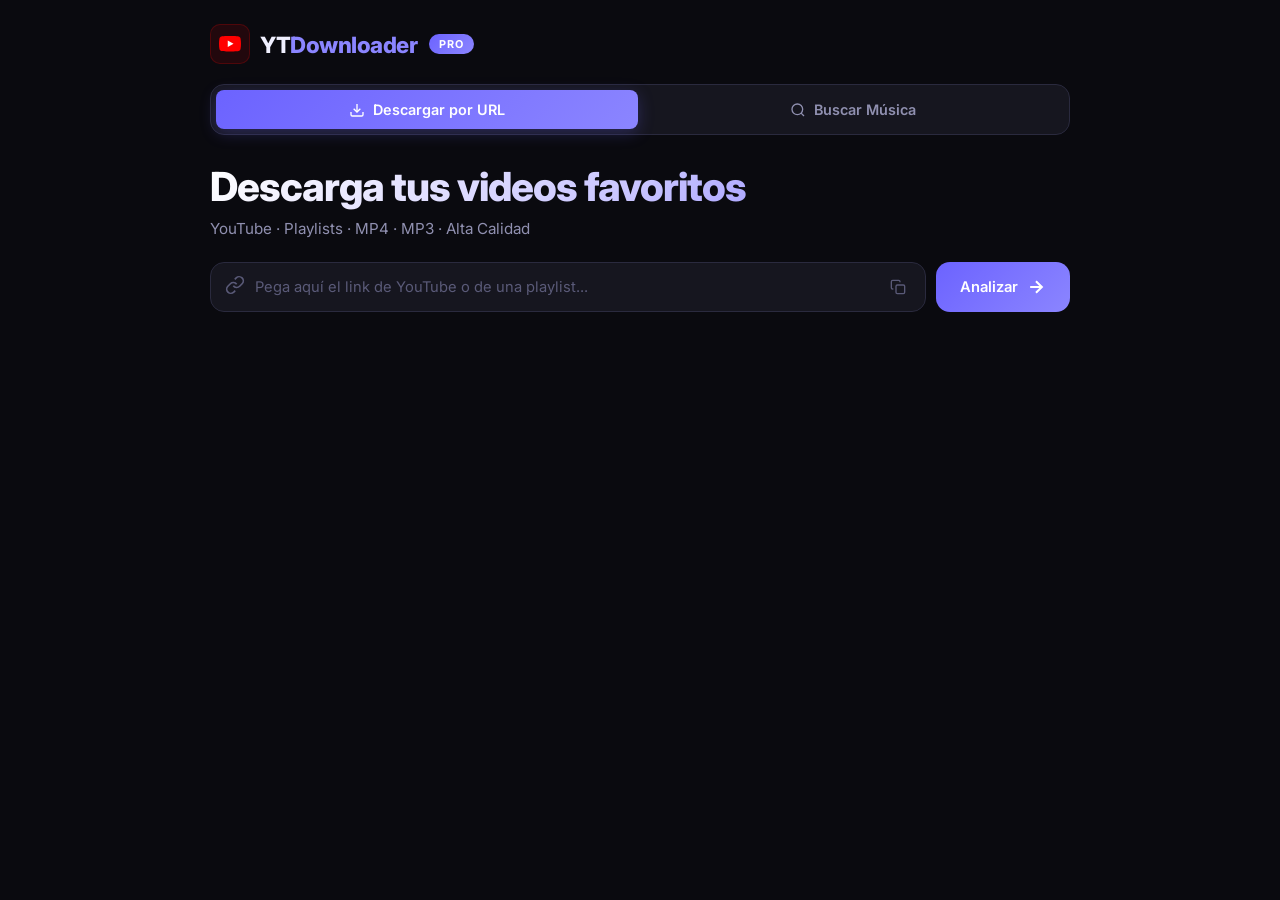
==== commit 075e52eb: "Convert web app into a full PWA mobile application with desktop/mobile home screen installation" ====
--- a/static/index.html
+++ b/static/index.html
@@ -5,6 +5,11 @@
   <meta name="viewport" content="width=device-width, initial-scale=1.0" />
   <title>YT Downloader Pro</title>
   <meta name="description" content="Descarga videos y música de YouTube en MP4 o MP3 con la calidad que elijas." />
+  <meta name="theme-color" content="#0d0f17" />
+  <meta name="apple-mobile-web-app-capable" content="yes" />
+  <meta name="apple-mobile-web-app-status-bar-style" content="black-translucent" />
+  <link rel="manifest" href="/static/manifest.json" />
+  <link rel="apple-touch-icon" href="https://i.imgur.com/8Q9Z1qW.png" />
   <link rel="preconnect" href="https://fonts.googleapis.com" />
   <link href="https://fonts.googleapis.com/css2?family=Inter:wght@300;400;500;600;700;800&display=swap" rel="stylesheet" />
   <link rel="stylesheet" href="/static/style.css" />
@@ -25,7 +30,10 @@
         </div>
         <span class="logo-text">YT<span class="logo-accent">Downloader</span></span>
       </div>
-      <div class="header-badge">Pro</div>
+      <div style="display:flex; align-items:center; gap:8px;">
+        <button id="pwaInstallBtn" class="pwa-install-badge hidden">📲 Instalar App</button>
+        <div class="header-badge">Pro</div>
+      </div>
     </header>
 
     <!-- ── Navigation Tabs ── -->
--- a/static/style.css
+++ b/static/style.css
@@ -557,6 +557,26 @@
   display: flex; flex-direction: column;
   position: relative; user-select: none;
 }
+.pwa-install-badge {
+  background: linear-gradient(135deg, #10b981, #059669);
+  color: white;
+  border: none;
+  padding: 5px 12px;
+  font-size: 0.78rem;
+  font-weight: 700;
+  border-radius: 20px;
+  cursor: pointer;
+  box-shadow: 0 4px 12px rgba(16,185,129,0.3);
+  transition: all 0.2s ease;
+  display: inline-flex;
+  align-items: center;
+  gap: 4px;
+}
+.pwa-install-badge:hover {
+  transform: translateY(-1px);
+  box-shadow: 0 6px 16px rgba(16,185,129,0.45);
+}
+
 .result-card:hover { border-color: var(--accent); transform: translateY(-3px); box-shadow: 0 8px 28px rgba(0,0,0,0.4); }
 .result-card.selected { border-color: var(--accent); background: rgba(108,99,255,0.06); }
 .result-card.selected .card-check { opacity: 1; transform: scale(1); }
